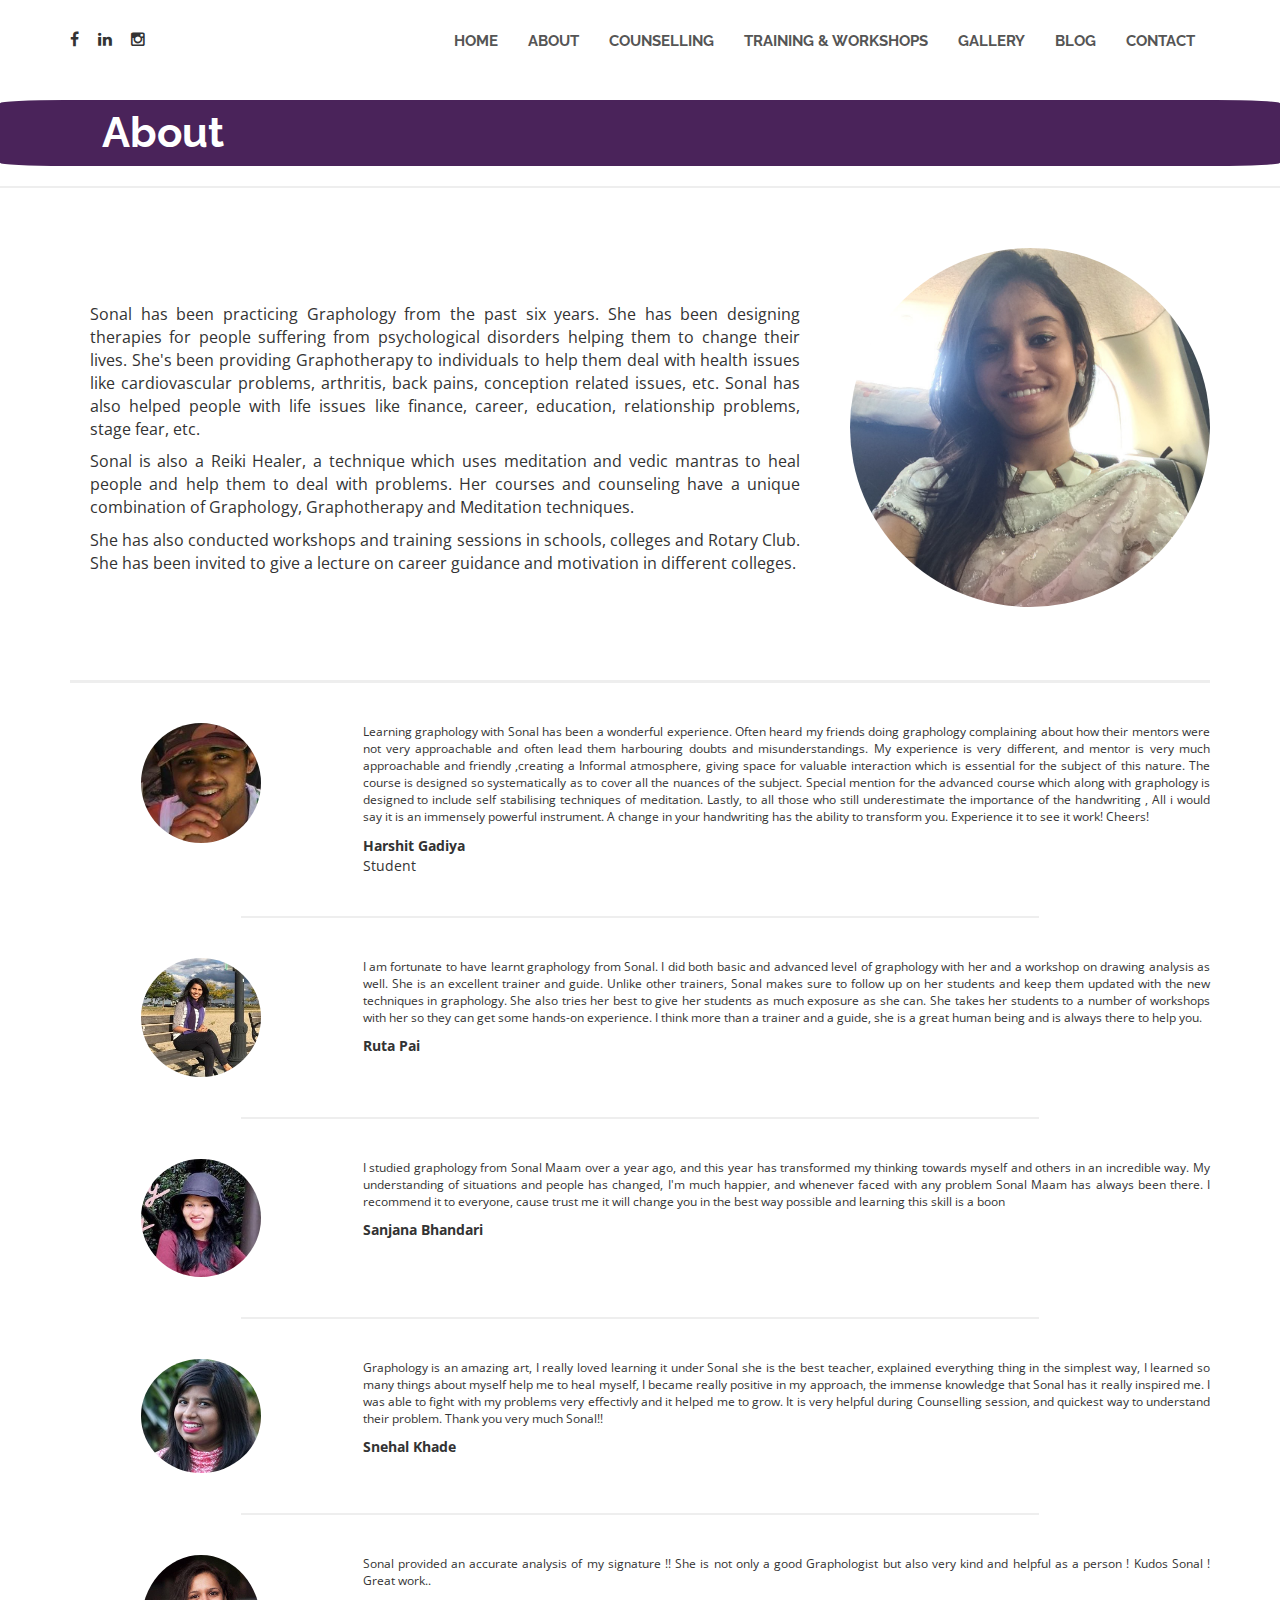
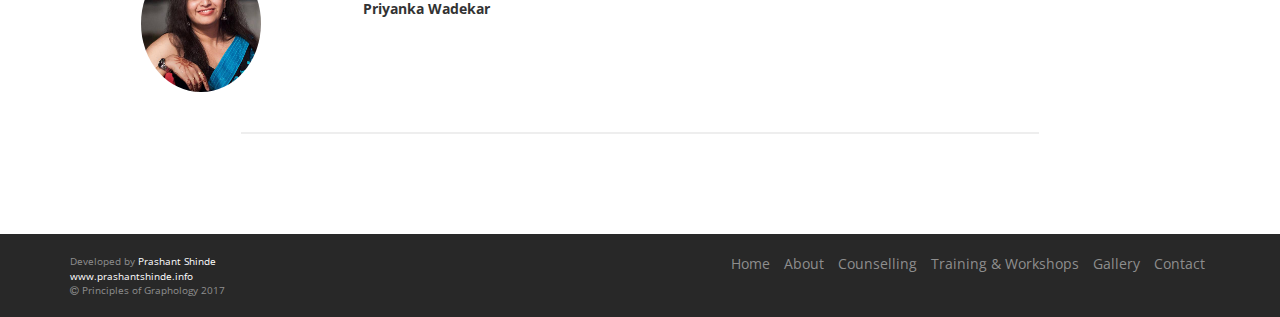
==== about.html @ 5fbfe51e "blog address update" ====
<!DOCTYPE html>
<html lang="en">
<head>
	<meta charset="UTF-8">
	<meta name="viewport" content="width=device-width, initial-scale=1, maximum-scale=1, user-scalable=no">
	<link rel="shortcut icon" href="images/favicon.png" >
	
	<title>About - Principles of Graphology</title>
    <meta name="description" content="Principles Of Graphology, Pune">
    <meta name="keywords" content="sonal, oswal, graphologyindia, graphology, pune, handwriting, analysis, principles, of, graphology">
    
	<link href="https://fonts.googleapis.com/css?family=Josefin+Sans|Open+Sans|Raleway" rel="stylesheet">
	<link rel="stylesheet" href="css/flexslider.css">
	<link rel="stylesheet" href="css/bootstrap.min.css">
	<link rel="stylesheet" href="css/font-awesome.min.css">
    <link rel="stylesheet" href="css/style.css">
    
    <script src="https://ajax.googleapis.com/ajax/libs/jquery/3.2.1/jquery.min.js"></script>

</head>
<body id="top" data-spy="scroll">
	<!--top header-->

	<header id="home">

		

		<!--main-nav-->

		<div id="main-nav">

			<nav class="navbar white">
				<div class="container">
					

					<div class="top-left" style="padding-top:12px">
							
						<ul>
							<li><a href="https://www.facebook.com/graphologybysonal" target="_new"><i class="fa fa-facebook" aria-hidden="true"></i></a></li>
							<li><a href="https://www.linkedin.com/in/sonal-oswal-3b9a12b4/" target="_new"><i class="fa fa-linkedin" aria-hidden="true"></i></a></li>
							<li><a href="https://www.instagram.com/sonalforfriends/" target="_new"><i class="fa fa-instagram" aria-hidden="true"></i></a></li>
						</ul>

					</div>
					<div class="navbar-header">
						<button type="button" class="navbar-toggle collapsed" data-toggle="collapse" data-target="#ftheme">
							<span class="sr-only">Toggle</span>
							<span class="icon-bar"></span>
							<span class="icon-bar"></span>
							<span class="icon-bar"></span>
						</button>
					</div>

					<div class="navbar-collapse collapse" id="ftheme">

						<ul class="nav navbar-nav navbar-right">
                        	<li><a href="index.html">home</a></li>
							<li><a href="about.html">about</a></li>
							<li><a href="counselling.html">counselling</a></li>
							<li><a href="training.html">training & workshops</a></li>
                            <li><a href="gallery.html">gallery</a></li>
                            <li><a href="https://mindwriten.wordpress.com">blog</a></li>                            
							<li><a href="contact.html">contact</a></li>
                            
						</ul>

					</div>

				

				</div>
			</nav>
		</div>

	</header>

		
        <h2 class="name" style="color:white;background:#4A235A;padding:10px;padding-left:8%;;border-radius:5%">About</h2>
        <hr style="border-width:2px">
        <div class="container">
                
        <div class="row">
            <br/>

            <div class="col-xs-12 col-md-4 col-md-push-8">
                <center>
                    <br>
                    <img class="img-responsive img-circle" src="images/sonalmirror.jpg" style=""/>
                </center>

            </div>

            
            <div class="col-xs-12 col-md-8 col-md-pull-4" style="padding: 3%">

                <br><br>
                <p style="text-align:justify;" class="para">
                    Sonal has been practicing Graphology from the past six years. She has been designing therapies for 
                    people suffering from psychological disorders helping them to change their lives. She's been providing 
                    Graphotherapy to individuals to help them deal with health issues like cardiovascular problems, arthritis, 
                    back pains, conception related issues, etc. 
                    Sonal has also helped people with life issues like finance, career, education, relationship problems, stage fear, etc.                    
                </p>
                <p style="text-align:justify;" class="para">
                    Sonal is also a Reiki Healer, a technique which uses meditation and vedic mantras to heal people and
                    help them to deal with problems. Her courses and counseling have a unique combination of Graphology, 
                    Graphotherapy and Meditation techniques.
                </p>
                <p style="text-align:justify;" class="para">

                    She has also conducted workshops and training sessions in schools, colleges and Rotary Club. She has
                    been invited to give a lecture on career guidance and motivation in different colleges.
                </p>
                    
            </div>

        </div>
        <div class="row container" id="testimonials">
            <br><br>
            <hr style="border-width:3px">
                
            <br>
            <div class="row">
                    
                <div class="col-xs-3">
                    <center>
                    <img class="img-circle img-responsive" src="images/testimonial/harshit.jpg" style="" height="120" width="120"/>

                    </center>
                </div>
                <div class="col-xs-9">
                    <p style="font-size:12px;text-align:justify">
                            Learning graphology with Sonal has been a wonderful experience. Often heard my friends doing graphology complaining about how their mentors were not very approachable and often lead them harbouring doubts and misunderstandings. My experience is very different, and mentor is very much approachable and friendly ,creating a Informal atmosphere, giving space for valuable interaction which is essential for the subject of this nature. The course is designed so systematically as to cover all the nuances of the subject. Special mention for the advanced course which along with graphology is designed to include self stabilising techniques of meditation. Lastly, to all those who still underestimate the importance of the handwriting , All i would say it is an immensely powerful instrument. A change in your handwriting has the ability to transform you. Experience it to see it work! Cheers!
                    </p>
                    <b>Harshit Gadiya</b> <br>Student
                </div>
                
            </div>
            <br>
            <hr style="border-width:2px;width:70%">
            <br>



            <div class="row">
                    
                <div class="col-xs-3">
                    <center>
                    <img class="img-circle img-responsive" src="images/testimonial/ruta.jpg" style="" height="120" width="120"/>

                    </center>
                </div>
                <div class="col-xs-9">
                    <p style="font-size:12px;text-align:justify">
                            I am fortunate to have learnt graphology from Sonal. I did both basic and advanced level of graphology with her and a workshop on drawing analysis as well. She is an excellent trainer and guide. Unlike other trainers, Sonal makes sure to follow up on her students and keep them updated with the new techniques in graphology. She also tries her best to give her students as much exposure as she can. She takes her students to a number of workshops with her so they can get some hands-on experience. I think more than a trainer and a guide, she is a great human being and is always there to help you.
                    </p>
                    <b>Ruta Pai</b>

                </div>
                
            </div>
            <br>
            <hr style="border-width:2px;width:70%">
            <br>

            <div class="row">
                    
                <div class="col-xs-3">
                    <center>
                    <img class="img-circle img-responsive" src="images/testimonial/sanjana.jpg" style="" height="120" width="120"/>

                    </center>
                </div>
                <div class="col-xs-9">
                    <p style="font-size:12px;text-align:justify">
                            I studied graphology from Sonal Maam over a year ago, and this year has transformed my thinking towards myself and others in an incredible way. My understanding of situations and people has changed, I'm much happier, and whenever faced with any problem Sonal Maam has always been there.
                            I recommend it to everyone, cause trust me it will change you in the best way possible and learning this skill is a boon
                    </p>
                    <b> Sanjana Bhandari</b>
                </div>
                
            </div>
            <br>
            <hr style="border-width:2px;width:70%">
            <br>
            <div class="row">
                    
                <div class="col-xs-3">
                    <center>
                    <img class="img-circle img-responsive" src="images/testimonial/unnamed.jpg" style="" height="120" width="120"/>

                    </center>
                </div>
                <div class="col-xs-9">
                    <p style="font-size:12px;text-align:justify">
                            Graphology is an amazing art, I really loved learning it under Sonal she is the best teacher, explained everything thing in the simplest way, I learned so many things about myself help me to heal myself, I became really positive in my approach, the immense knowledge that Sonal has it really inspired me.
                            I was able to fight with my problems very effectivly and it helped me to grow.
                            It is very helpful during Counselling session, and quickest way to understand their problem.
                            Thank you very much Sonal!!
                    </p>
                    <b> Snehal Khade</b>
                </div>
                
            </div>
            <br>


            <hr style="border-width:2px;width:70%">
            <br>
            <div class="row">
                    
                <div class="col-xs-3">
                    <center>
                    <img class="img-circle img-responsive" src="images/testimonial/priyanka.jpg" style="" height="120" width="120"/>

                    </center>
                </div>
                <div class="col-xs-9">
                    <p style="font-size:12px;text-align:justify">
                            Sonal provided an accurate analysis of my signature !! She is not only a good Graphologist but also very kind and helpful as a person ! Kudos Sonal ! Great work.. 
                            
                    </p>
                    <b> Priyanka Wadekar</b>
                </div>
                
            </div>
            <br>
            <hr style="border-width:2px;width:70%">
            <br>



        </div>
       


    </div>

 

	
	<!--bottom footer--><br><br><br>
	<div id="bottom-footer" class="">
		<div class="container">
			<div class="row">
				<div class="col-md-4">
					<div class="footer-left" style="font-size:10px;">
							
						Developed by <a href="http://www.prashantshinde.info" target="_new"> Prashant Shinde</a>
						<br>
						<a href="http://www.prashantshinde.info" target="_new">www.prashantshinde.info</a>	
						<br>					
						<div class="credits">
							<i class="fa fa-copyright" aria-hidden="true"></i> Principles of Graphology 2017
							
						</div>
						
						
					</div>
				</div>
				<div class="col-md-8 hidden-xs">
					<div class="footer-right">
						<ul class="list-unstyled list-inline pull-right">
								<li><a href="index.html">Home</a></li>
								<li><a href="about.html">About</a></li>
								<li><a href="counselling.html">Counselling</a></li>
								<li><a href="training.html">Training & Workshops</a></li>
								<li><a href="gallery.html">Gallery</a></li>
								
								<li><a href="contact.html">Contact</a></li>
						</ul>
						
					</div>
				</div>
			</div>
		</div>
	</div>
	

	
	<!-- jQuery -->
    <script src="js/jquery.min.js"></script>
    <script src="js/bootstrap.min.js"></script>
    <script src="js/jquery.flexslider.js"></script>
    <script src="js/jquery.inview.js"></script>
    <script src="https://maps.google.com/maps/api/js?sensor=true"></script>
    <script src="js/script.js"></script>
    <script src="contactform/contactform.js"></script>
    
</body>
</html>
---- css/style.css ----
/*
    Theme Name: MyBiz
    Theme URL: https://bootstrapmade.com/mybiz-free-business-bootstrap-theme/
    Author: BootstrapMade.com
    Author URL: https://bootstrapmade.com
*/

/*General*/
body {
	font-family: -apple-system, BlinkMacSystemFont, 'Segoe UI', Roboto, Oxygen, Ubuntu, Cantarell, 'Open Sans', 'Helvetica Neue', sans-serif;
	font-smooth: always;
	-webkit-font-smoothing: antialiased;
	-moz-font-smoothing: antialiased;
}
a{
	color:white;

}

a:hover{

	color: white;
}

.mainheader{
	background-image: url('../images/header_12.jpg');
	background-attachment: fixed;
	background-position: center;
	background-repeat: no-repeat;
	background-size: cover;
	padding: 5%;

}

.myslider {
	position: absolute;
	width: 100%;
	top: 0;
	height: 100%;
	overflow: hidden;
	transition: all 1s;
  }
  
  .myslider.close {
	top: 100%;
	height: 0;
  }
  
.favfont{

	font-family: -apple-system, BlinkMacSystemFont, 'Segoe UI', Roboto, Oxygen, Ubuntu, Cantarell, 'Open Sans', 'Helvetica Neue', sans-serif;
}
.name{
	font-family: 'Raleway', sans-serif;
	font-size: 42px;
	font-weight: bold;
}
.nametag{
	color:white;	
	font-family: 'Raleway', sans-serif;
	font-size: 18px;
	
}
.leaveSpaceOnMD{
	margin-top:50px;
}
.btnHome {
	font-family: 'Raleway', sans-serif;
	font-size: 14px;
	font-weight: 600;
	width: 200px;
	height: 40px;
	-moz-border-radius: 0;
	-webkit-border-radius: 0;
	border-radius: 0;
	-moz-transition: background .3s linear;
	-webkit-transition: background .3s linear;
	-o-transition: background .3s linear;
	transition: background .3s linear;
	background-color: #4A235A	;
	color: #222222;
	border-color: #222222;
	border-left-color: #cccccc;
	border-top-color: #cccccc;
	
}

.btnHome:hover {
	background-color: #222222;
	color: white;
	border-color:#222222;
}

.testimonial{

	height:220px;
}
.para{
	
			font-family: -apple-system, BlinkMacSystemFont, 'Segoe UI', Roboto, Oxygen, Ubuntu, Cantarell, 'Open Sans', 'Helvetica Neue', sans-serif;
	
			font-size:16px;
}
.signs{
	height: 140px;
	width: 250px;
}
a {
	text-decoration: none;
	-moz-transition: all linear .3s;
	-webkit-transition: all linear .3s;
	-o-transition: all linear .3s;
	transition: all linear .3s;
}

a:hover {
	text-decoration: none;
}



ul {
	list-style: none;
	padding: 0;
	margin: 0;
}

input[type="text"],
input[type="password"],
input[type="email"],
textarea {
	font-family: 'Raleway', sans-serif;
	font-size: 14px;
	font-weight: 500;
	color: #7e7e7e;
	border-width: 1px;
	border-style: solid;
	padding: 0 15px;
	-moz-box-sizing: border-box;
	-webkit-box-sizing: border-box;
	box-sizing: border-box;
	-moz-transition: border linear .3s;
	-webkit-transition: border linear .3s;
	-o-transition: border linear .3s;
	transition: border linear .3s;
}

textarea {
	padding: 15px;
}

input[type="text"]:focus,
input[type="password"]:focus,
input[type="email"]:focus,
textarea:focus {
	background: rgba(62, 212, 255, 0.5);
	border-color: #4A235A	 !important;
	outline: none;
	color: #333;
}

.btn {
	font-family: 'Raleway', sans-serif;
	font-size: 14px;
	font-weight: 600;
	width: 120px;
	height: 40px;
	-moz-border-radius: 0;
	-webkit-border-radius: 0;
	border-radius: 0;
	-moz-transition: background .3s linear;
	-webkit-transition: background .3s linear;
	-o-transition: background .3s linear;
	transition: background .3s linear;
	background-color: #4A235A	;
	color: #222222;
	border-color: #222222;
}

.btn:hover {
	background-color: #222222;
	color: white;
	border-color:#222222;
}

.cover {
	position: absolute;
    top: 0;
    left: 0;
    right: 0;
    bottom: 0;
    background-color: rgba(0, 0, 0, 0.8);
    z-index: 2;
}

.container {
	position: relative;
	z-index: 3;
}

/*Header*/
/*Top nav left*/
.top-nav {
	
	color: #333;
	line-height: 40px;
	border-bottom: 1px solid #4A235A	;
}

/*Top left Menu*/
.top-left {
	float: left;
}

.top-left ul >li {
	display: inline-block;
	margin-right: 15px;
}

.top-left a {
	font-size: 16px;
	color: #333;
}

.top-left a:hover {
	color: #4A235A	;
}

/*Top Right Menu*/
.top-right {
	float: right;
}

.top-right p:before {
	content: "\f041";
	font-family: 'FontAwesome';
	font-size: 16px;
	color: #4A235A	;
	margin-right: 10px;
}

.top-right p {
	font-family: 'Raleway', sans-serif;
	font-weight: 700;
	font-size: 14px;
}

.top-right p > span {
	margin-left: 5px;
	font-style: italic;
	font-weight: 400;
}

/*Nagivation*/
#main-nav {
	padding: 15px 0;
}

/*Affix*/
#main-nav.affix {
    position: fixed;
    top: 0;
    width: 100%;
    background-color: rgba(255,255,255,0.9);
    color: #fff;
    z-index:10;
	-moz-box-shadow: 0 1px 2px #ebebeb;
	-webkit-box-shadow: 0 1px 2px #ebebeb;
	box-shadow: 0 5px 5px rgba(0,0,0,.15);
    transition: all 0.3s;
}

.navbar {
	margin:0;
}

#main-nav .navbar-header a {
	background-color: #4A235A	;
	color: #fff;
}
/*Toggle Menu*/
#main-nav .navbar-toggle {
	background-color: #4A235A	;
}

#main-nav .navbar-toggle span {
	background-color: #fff;
}

/*Main Menu*/
#main-nav .navbar-right {
	margin-top: 10px;
}
#main-nav .navbar-right li > a {
	font-family: 'Raleway', sans-serif;
	font-size: 15px;
	font-weight: 700;
	line-height: 30px;
	color: #555;
	padding-top: 0;
	padding-bottom: 0;
	text-transform: uppercase;
}

#main-nav .navbar-right li > a:focus {
	color: #4A235A	;
    background: none;
    outline: none;
}

#main-nav .navbar-nav>li>a:hover,
#main-nav .navbar-nav>li.active>a {
	color: #4A235A	;
    background: none;
}

/*Search Form*/
.search-form {
	padding: 10px;
	position: absolute;
	bottom: -76px;
	right: 15px;
	z-index: 3;
	background: #fff;
	visibility: hidden;
	opacity: 0;
	transition: opacity .5s linear;
	-moz-box-shadow: 0 1px 2px #ebebeb;
	-webkit-box-shadow: 0 1px 2px #ebebeb;
	box-shadow: 0 1px 2px #ebebeb;
}

.search-form.visible {
	visibility: visible;
	opacity: 1;
}

.search-form input {
	height: 40px;
	width: 275px;
	border-color: #e8e8e8;
}

/*Main Slider*/
#slider {
	
}

.flexslider {

}



/*Slider Caption*/
#slider .caption {

}

#slider .caption h2 {
	font-family: 'Josefin Sans', sans-serif;
	font-weight: bold;
	font-size: 42px;
}

#slider .caption span {
	padding: 0 10px;
	background-color: #4A235A	;
	color: #fff;
}

#slider .caption p {
	font-family: 'Josefin Sans', sans-serif;
	font-weight: 700;
	font-size: 24px;
	font-style: italic;
	margin-top: 30px;
	color: #4A235A	;
}

#slider .caption button {
	font-family: 'Josefin Sans', sans-serif;
	font-weight: 700;
	font-size: 17px;
	margin-top: 20px;
	background-color: #4A235A	;
	color: #fff;
	border: 1px solid #fff;
}

#slider .caption button:hover {
	background-color: #fff;
    border: 1px solid #4A235A	;
    transition: 0.3s;
    color: #4A235A	;
}


/*Media for mobile*/
@media screen and (min-width: 320px) and (max-width: 520px) {
	#slider .caption {
	
	}

	
	.name{
		color:white;	
		font-family: 'Raleway', sans-serif;
		font-weight: bold;
		font-size: 32px;
		text-align: center;
	}
	.nametag{
		color:white;	
		font-family: 'Raleway', sans-serif;
		font-size: 14px;
		text-align: center;
		
	}
	.leaveSpaceOnXS{
		margin-top: 40px;
	}

		
	.mainheader{
		background-image: url('../images/header_12.jpg');
		padding: 30px;
	}

	.testimonial{

		height:450px;
	}
	.para{

		font-family: -apple-system, BlinkMacSystemFont, 'Segoe UI', Roboto, Oxygen, Ubuntu, Cantarell, 'Open Sans', 'Helvetica Neue', sans-serif;

		font-size:13px;
	}
	#slider .caption h2 {
		font-size: 15px;
	}

	#slider .caption p {
		font-size: 10px;
		font-style: italic;
		margin: 0;
		padding: 0;
		color: #4A235A  	;
	}

	#slider .caption .btn {

	}
}

/*Media*/
@media screen and (min-width: 521px) and (max-width: 980px) {
	#slider .caption {
		position: absolute;
		width: 450px;
		top: 50%;
	}

	#slider .caption h2 {
		font-size: 24px;
	}

	#slider .caption p {
		font-size: 16px;
		font-style: italic;
		margin-top: 15px;
		color: #4A235A  	;
	}

	#slider .caption .btn {
		width: 110px;
	    height: 30px;
		font-size: 12px;
		margin-top: 15px;

	}
}

/*Control Nav*/
#slider .flex-control-nav {

}

#slider .flex-control-nav li {

}

#slider .flex-control-paging li a {
	background: #fff;

	border-radius: 50%;
	border: 1px solid #4A235A  	;
}

#slider .flex-control-paging li a:hover {
	background: #4A235A  	;
}

#slider .flex-control-paging li a.flex-active {
	background: #4A235A  	;

}

/*About*/
#about {
	padding: 80px;
}

#about .about-heading {
	text-align: center;
}

#about .about-heading h2 {
	font-family: 'Josefin Sans', sans-serif;
	font-weight: 700;
	font-size: 38px;
	color: #4A235A  	;
}

#about .about-heading p {
	margin-top: 20px;
	line-height: 25px;
	color: #8e8e8e;
	margin-bottom: 50px;
}

#about .about-left {
	position: relative;
    z-index: 2;
}

#about .about-right:before {
	content: "";
    border: 8px solid #e5eef0;
	width: 120%;
    height: 100%;
    position: absolute;
    right: 0;
    top: 0;
}

#about .about-right {
	position: relative;
	padding: 0 80px 150px 80px;
}

#about .about-right-heading h1 {
	font-family: 'Raleway', sans-serif;
	font-weight: 700;
	padding-top: 100px;
	text-transform: uppercase;
}

#about .about-right-boot:before {
	content: "\f080";
	font-family: 'FontAwesome';
	font-size: 45px;
	padding: 65px 30px 0 0;
	float: left;
	color: #4A235A  	;
}

#about .about-right-wrapper {
    padding-left: 0 0 50px 78px;
    position: relative;
	left: 0;
	top: 75px;
}

#about .about-right-wrapper a {
	font-family: 'Raleway', sans-serif;
	font-weight: 700;
	color: #282828;
}

#about .about-right-wrapper a:hover {
	color: #4A235A  	;
}

#about .about-right-wrapper p {
	line-height: 28px;
	margin-top: 20px;
	color: #8e8e8e;
}

#about .about-right-best:before {
	content: "\f201";
	font-family: 'FontAwesome';
	font-size: 45px;
	padding: 65px 30px 0 0;
	float: left;
	color: #4A235A  	;
}

#about .about-right-support:before {
	content: "\f025";
	font-family: 'FontAwesome';
	font-size: 45px;
	padding: 65px 30px 0 0;
	float: left;
	color: #4A235A  	;
}

/*Media*/
@media screen and (min-width: 320px) and (max-width: 520px) {
	#about {
		padding: 0;
	}

	#about .about-heading h2 {
		margin-top: 30px;
		font-size: 27px;
	}

	#about .about-heading p {
		margin-top: 20px;
		font-size: 12px;
		line-height: 20px;
	}

	#about .about-right:before {
		content: "";
	    border: 8px solid #e5eef0;
		width: 100%;
	    height: 100%;
	}

	#about .about-right {
		position: relative;
		padding: 30px;
		margin-top: 20px;
	}

	#about .about-right-heading h1 {
		padding-top: 20px;
		font-size: 25px;
		text-align: center;
	}

	#about .about-right-boot:before {
		font-size: 30px;
		padding: 20px 20px 0 0;
	}

	#about .about-right-wrapper {
	    position: relative;
		left: 0;
		top: 35px;
	}

	#about .about-right-wrapper a > h3 {
		font-size: 20px;
	}

	#about .about-right-wrapper p {
		margin-top: 20px;
		font-size: 13px;
	}

	#about .about-right-best {
		margin-top: 40px;
	}

	#about .about-right-best:before {
		font-size: 30px;
		padding: 20px 20px 0 0;
	}

	#about .about-right-support {
		margin-top: 40px;
	}

	#about .about-right-support:before {
		font-size: 30px;
		padding: 20px 20px 0 0;
	}
}

/*Media*/
@media screen and (min-width: 521px) and (max-width: 980px) {
	#about {
		margin-top: 50px;
		padding: 0;
	}

	#about .about-heading h2 {
		margin-top: 30px;
		font-size: 30px;
	}

	#about .about-heading p {
		margin-top: 20px;
		line-height: 20px;
	}

	#about .about-right:before {
		content: "";
	    border: 8px solid #e5eef0;
		width: 100%;
	    height: 100%;
	}

	#about .about-right {
		position: relative;
		padding: 30px;
		margin-top: 20px;
	}

	#about .about-right-heading h1 {
		padding-top: 20px;
		font-size: 25px;
		text-align: center;
	}

	#about .about-right-boot:before {
		font-size: 30px;
		padding: 20px 20px 0 0;
	}

	#about .about-right-wrapper {
	    position: relative;
		left: 0;
		top: 35px;
	}

	#about .about-right-wrapper a > h3 {
		font-size: 20px;
	}

	#about .about-right-wrapper p {
		margin-top: 20px;
		font-size: 13px;
	}

	#about .about-right-best {
		margin-top: 40px;
	}

	#about .about-right-best:before {
		font-size: 30px;
		padding: 20px 20px 0 0;
	}

	#about .about-right-support {
		margin-top: 40px;
	}

	#about .about-right-support:before {
		font-size: 30px;
		padding: 20px 20px 0 0;
	}

}

/*About bg*/
#about-bg {
	position: relative;
	background-image: url(../images/about/about2.jpg);
    background-position: center;
    background-repeat: no-repeat;
    background-size: cover;
    margin-top: 100px;
    text-transform: uppercase;
    padding: 100px 0;
    color: #fff;
}

.about-bg-heading {
	font-family: 'Josefin', sans-serif;
	font-weight: 900;
	text-align: center;
	line-height: 40px;
	z-index: -2;
}

.about-bg-heading h1 {
	font-size: 40px
}

.about-bg-heading p {
	font-family: 'Raleway', sans-serif;
	font-weight: 700;
	font-weight: 400;
	font-size: 16px;
}

.about-bg-wrapper {
	color: #fff;
	text-align: center;
	margin-top: 30px;
	z-index: -2;
}

#about-bg .about-bg-wrapper .count {
	font-family: 'Raleway', sans-serif;
	font-weight: 900;
	font-size: 45px;
	margin-right: 20px;
	text-align: center;
	float: left;
	color: #4A235A  	;
}

#about-bg .about-bg-wrapper p {
	font-family: 'Raleway', sans-serif;
	font-weight: 400;
	font-size: 16px;
	margin-top: 30px;
	float: left;
}

/*Media*/
@media screen and (min-width: 320px) and (max-width: 520px) {
	.about-bg-heading h1 {
		font-size: 28px;
	}

	.about-bg-wrapper {
		margin-left: 25%;
	}

}

/*Media*/
@media screen and (min-width: 521px) and (max-width: 980px) {
	.about-bg-heading h1 {
		font-size: 30px;
	}

	.about-bg-wrapper {
		margin-left: 35%;
	}

}

/*Service*/
#service {
	margin-top: 100px;
	background-attachment: scroll;
    padding-bottom: 0px;
    padding-top: 0px;
}

#service .col-md-6 {
	padding: 0;
	
}

#service .service-heading {
	text-align: center;
}

#service .service-heading h2 {
	font-family: 'Josefin Sans', sans-serif;
	font-weight: 700;
	font-size: 45px;
	text-transform: uppercase;
}

#service .service-heading p {
	margin-top: 20px;
	line-height: 25px;
	color: #8e8e8e;
	margin-bottom: 50px;
}

.services-style-one {
	position: relative;
}

.services-style-one .outer-box {
	position: relative;
	background: #1c1c1c;
}

.services-style-one .services-column {
	position: relative;
	width: 50%;
	float: left;
	background: #f2f3f4;	
}

.services-style-one .service-block {
	position: relative;
	margin-bottom: 40px;	
}

.services-style-one .services-column .content-outer {
	position: relative;
	float: right;
	max-width: 700px;
	padding: 80px 20px 40px 40px;	
}

.services-style-one .services-column .icon-box {
	font-size: 36px;
	margin-bottom: 15px;
	line-height: 1px;
	color: #4A235A  	;	
}

.services-style-one .services-column h4 {
	font-size: 14px;
	margin-bottom: 10px;
	color: #1c1c1c;	
}

.services-style-one .services-column .text {
	font-size: 13px;
	color: #5a5a5a;
	max-width: 250px;	
}

.services-style-one .content-column {
	position: relative;
	float: left;
	width: 50%;
	background: #1c1c1c;
	text-align: right;
}

.services-style-one .content-column .content-box {
	position: relative;
	float:left;
	padding: 170px 20px 100px 320px;
	max-width: 700px;	
}

.services-style-one .content-column .sec-title h2 {
	color: #fff;
}

.services-style-one .content-column .sec-title h2 > span {
	border-bottom: 2px solid #4A235A  	;
	padding-bottom: 5px;
}

.services-style-one .content-column .inner-box {
	position: relative;
}

.services-style-one .content-column .text {
	position: relative;
	margin: 30px 0;
	color: #999999;
	line-height: 25px;
}

.inner-box button {
	background-color: #4A235A  	;
	width: 120px;
	height: 35px;
	color: #fff;
}

.inner-box button:hover {
	background-color: #fff;
	color: #4A235A  	;
}

/*Service Footer*/
#service .service-footer {
	background: #222222;
	padding: 30px 0;
}

#service .service-footer-left h3 {
	font-family: 'Raleway', sans-serif;
	font-weight: 600;
	font-size: 22px;
	color: #fff;
}

#service .service-footer-left h3 > span {
	color: #4A235A  	;
}

#service .service-footer-left p {
	font-size: 16px;
	color: #9d9d9d;
}

#service .service-footer-right {
	float: right;
	line-height: 80px;
}

#service .service-footer-right button {
	background-color: #4A235A  	;
	width: 180px;
	height: 50px;
	color: #fff;
}

#service .service-footer-right button:hover {
	background-color: #fff;
	color: #4A235A  	;
}

/*Media*/
@media screen and (min-width: 320px) and (max-width: 520px) {
	#service {
		margin-top: 50px;
	}

	#service .service-heading h2 {
		font-size: 27px;
	}

	#service .service-heading p {
		font-size: 13px;
	}

	.services-style-one .content-column .content-box {
		padding: 200px 20px 100px 20px;	
	}
}

/*Media*/
@media screen and (min-width: 521px) and (max-width: 980px) {
	#service {
		margin-top: 50px;
	}

	#service .service-heading h2 {
		font-size: 30px;
	}

	.services-style-one .content-column .content-box {
		padding: 200px 20px 100px 20px;	
	}
}

/*Portfolio*/
#portfolio {
	margin-top: 100px;
}

#portfolio .portfolio-heading {
	text-align: center;
}

#portfolio .portfolio-heading h2 {
	font-family: 'Josefin Sans', sans-serif;
	font-weight: 700;
	font-size: 45px;
	text-transform: uppercase;
}

#portfolio .portfolio-heading p {
	margin-top: 20px;
	line-height: 25px;
	color: #8e8e8e;
	margin-bottom: 50px;
}

#portfolio .portfolio-thumbnail {
	position: relative;
}


#portfolio .portfolio-thumbnail .col-md-3 {
	padding: 0;
}

#portfolio .portfolio-thumbnail .caption {
	position: absolute;
	left: 0;
	right: 0;
	top: 0;
	bottom: 0;
	background-color: rgba(62, 212, 255, 0.7);
	opacity: 0;
	-moz-transition: opacity linear .3s;
	-webkit-transition: opacity linear .3s;
	-o-transition: opacity linear .3s;
	transition: opacity linear .3s;
}

#portfolio .portfolio-thumbnail .item:hover > .caption {
	opacity: 1;
}

#portfolio .caption i {
	width: 45px;
	height: 45px;
	line-height: 45px;
	text-align: center;
	color: #4A235A  	;
	background-color: #fff;
	position: absolute;
	top: 45%;
	left: 50%;
	margin-top: -22px;
	margin-left: -22px;
	-moz-border-radius: 50%;
	-webkit-border-radius: 50%;
	border-radius: 50%;

}

#portfolio .caption p {
	font-family: 'Raleway', sans-serif;
	font-weight: 400;
	text-align: center;
	color: #fff;
	position: absolute;
	font-size: 17px;
	text-transform: capitalize;
	top: 55%;
	left: 30%;
	right: 30%;
}

/*Media*/
@media screen and (min-width: 320px) and (max-width: 520px) {
	#portfolio {
		margin-top: 50px;
	}

	#portfolio .portfolio-heading h2 {
		font-size: 27px;
	}

	#portfolio .portfolio-heading p {
		font-size: 13px;
	}
}

/*Media*/
@media screen and (min-width: 521px) and (max-width: 980px) {
	#portfolio {
		margin-top: 50px;
	}

	#portfolio .portfolio-heading h2 {
		font-size: 30px;
	}

}

/*Contact*/
#contact {
	margin-top: 100px;
}

#contact .contact-heading {
	text-align: center;
}

#contact .contact-heading h2 {
	font-family: 'Josefin Sans', sans-serif;
	font-weight: 700;
	font-size: 45px;
	text-transform: uppercase;
}

#contact .contact-heading p {
	margin-top: 20px;
	line-height: 25px;
	color: #8e8e8e;
	margin-bottom: 50px;
}

.validation {
    color: red;
    display:none;
    margin: 0 0 20px;
    font-weight:400;
    font-size:13px;
}

#sendmessage {
    color: green;
    border:1px solid green;
    display:none;
    text-align:center;
    padding:15px;
    font-weight:600;
    margin-bottom:15px;
}

#errormessage {
    color: red;
    display:none;
    border:1px solid red;
    text-align:center;
    padding:15px;
    font-weight:600;
    margin-bottom:15px;
}

#sendmessage.show, #errormessage.show, .show {
	display:block;
}

/*Get In Touch*/
#get-touch {
	margin-top: 100px;
}

#get-touch .get-touch-heading {
	text-align: center;
}

#get-touch .get-touch-heading h2 {
	font-family: 'Josefin Sans', sans-serif;
	font-weight: 700;
	font-size: 36px;
	text-transform: uppercase;
}

#get-touch .get-touch-heading p {
	margin-top: 20px;
	line-height: 25px;
	color: #8e8e8e;
	margin-bottom: 50px;
}

#get-touch .content {
	margin-top: 50px;
}

#get-touch .content .form input {
	height: 50px;
	width: 100%;
	border-color: #ebebeb;
}

#get-touch .content .form textarea {
	width: 100%;
	height: 180px;
	border-color: #ebebeb;
	margin-top: 20px;
}

#get-touch .content .form .submit {
	text-align: center;
}

#get-touch .content .form .submit .btn {
	margin-top: 25px;
	background-color: transparent;
	color: #7e7e7e;
	border-color: #4A235A  	;
}

#get-touch .content .form .submit .btn:hover {
	background-color: #4A235A	;
	color: #fff;
}


/*Map*/
#google-map{
    position:relative;
    margin-top:10px;
    height: 400px;
}

/*Client*/
#client {
	margin-top: 100px;
	text-align: center;
}

#client .col-md-2 {
	height: 100px;
}

#client span {
	height: 100%;
	display: inline-block;
	vertical-align: middle;
}

/*Media*/
@media screen and (min-width: 320px) and (max-width: 520px) {
	#contact {
		margin-top: 50px;
	}

	#contact .contact-heading h2 {
		font-size: 27px;
	}

	#contact .contact-heading p {
		font-size: 13px;
	}
}

/*Media*/
@media screen and (min-width: 521px) and (max-width: 980px) {
	#contact {
		margin-top: 50px;
	}

	#contact .contact-heading h2 {
		font-size: 30px;
	}

}

/*Footer*/
#footer {
	margin-top: 100px;
	background-color: #181818;
	padding: 50px 0;
}

#footer .footer-heading {
	font-family: 'Raleway', sans-serif;
	font-weight: 700;
	padding: 0 20px;
	color: #fff;
}

#footer .footer-heading h3 {
	font-size: 20px;
	text-transform: capitalize;
}

#footer .footer-heading span {
	border-bottom: 2px solid #4A235A	;
	padding-bottom: 8px;
}

#footer .footer-heading p {
	font-family: 'Open Sans', sans-serif;
	word-spacing: 3px;
	font-weight: 300;
	margin-top: 40px;
	color: #7e7e7e;
}

#footer .footer-heading ul {
	list-style: none;
	margin: 0;
	padding: 0;
	margin-top: 30px;
}

#footer .footer-heading li {
	border-bottom: 1px solid #8b8b8b;
	padding: 10px 0;
}

#footer .footer-heading ul > li > a:before {
	content: "\f10c";
	font-family: 'FontAwesome';
	padding-right: 10px;
}

#footer .footer-heading ul > li > a {
	font-family: 'Open Sans', sans-serif;
	font-weight: 300;
	font-size: 15px;
	padding-top: 9px;
	padding-bottom: 9px;
	color: #7e7e7e;
}

#footer .footer-heading ul > li > a:hover {
	color: #4A235A	;
}

.credits a {
    color: #fff;
}

/*Bottom Footer*/
#bottom-footer {
	background-color: #282828;
	padding: 20px 0;
	color: #8e8e8e;
}

#bottom-footer .footer-right ul > li > a {
	color: #8e8e8e;
}

#bottom-footer .footer-right ul > li > a:hover {
	color: #4A235A	;
}
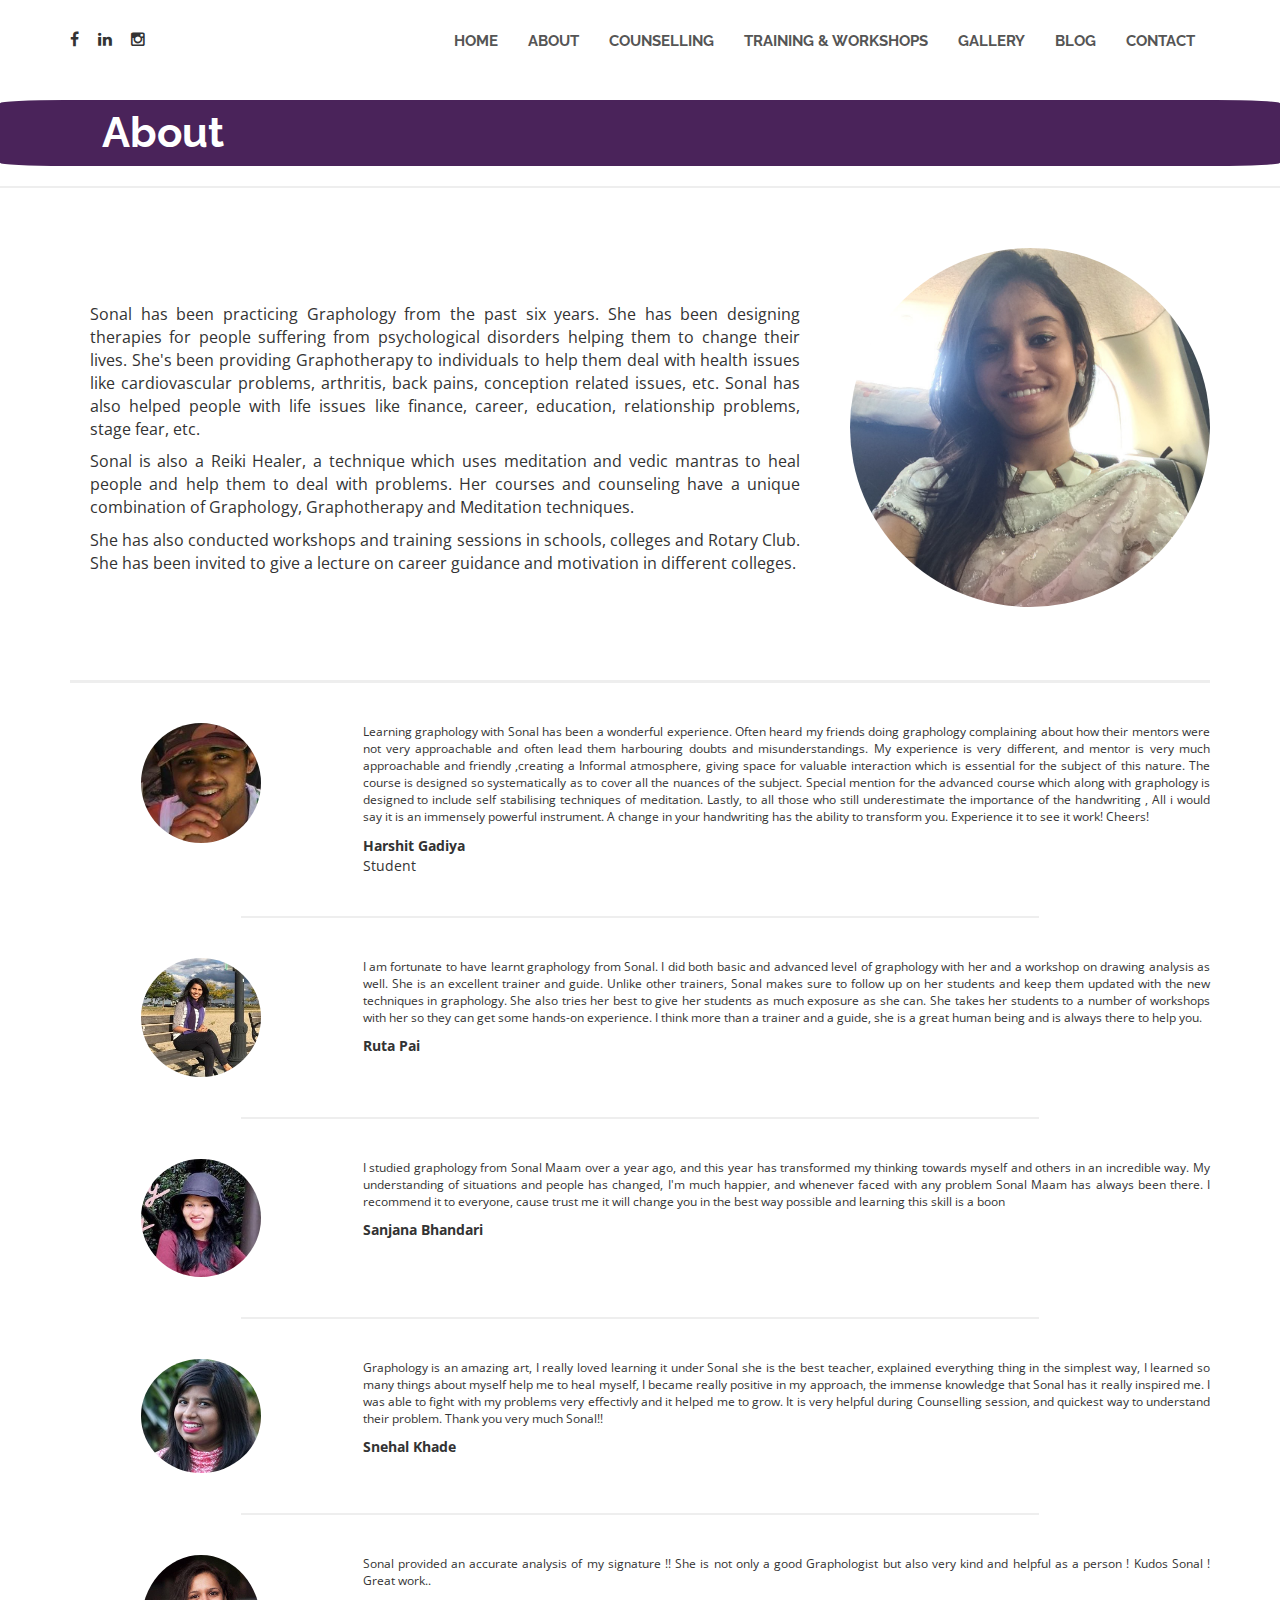
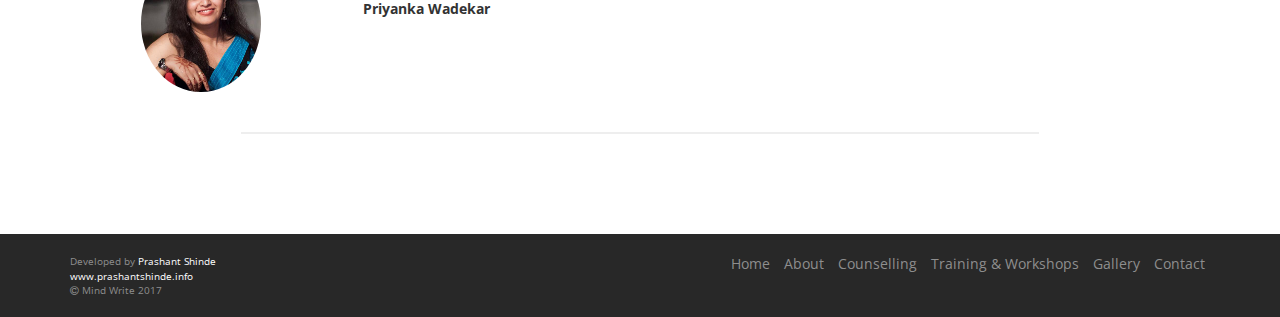
==== commit 0de6ff94: "mind write" ====
--- a/about.html
+++ b/about.html
@@ -5,9 +5,9 @@
 	<meta name="viewport" content="width=device-width, initial-scale=1, maximum-scale=1, user-scalable=no">
 	<link rel="shortcut icon" href="images/favicon.png" >
 	
-	<title>About - Principles of Graphology</title>
-    <meta name="description" content="Principles Of Graphology, Pune">
-    <meta name="keywords" content="sonal, oswal, graphologyindia, graphology, pune, handwriting, analysis, principles, of, graphology">
+	<title>About - Mind Write</title>
+    <meta name="description" content="Mind Write, Pune">
+    <meta name="keywords" content="sonal, oswal, graphologyindia, graphology, pune, handwriting, analysis, mind, write, graphology">
     
 	<link href="https://fonts.googleapis.com/css?family=Josefin+Sans|Open+Sans|Raleway" rel="stylesheet">
 	<link rel="stylesheet" href="css/flexslider.css">
@@ -251,7 +251,7 @@
 						<a href="http://www.prashantshinde.info" target="_new">www.prashantshinde.info</a>	
 						<br>					
 						<div class="credits">
-							<i class="fa fa-copyright" aria-hidden="true"></i> Principles of Graphology 2017
+							<i class="fa fa-copyright" aria-hidden="true"></i> Mind Write 2017
 							
 						</div>
 						
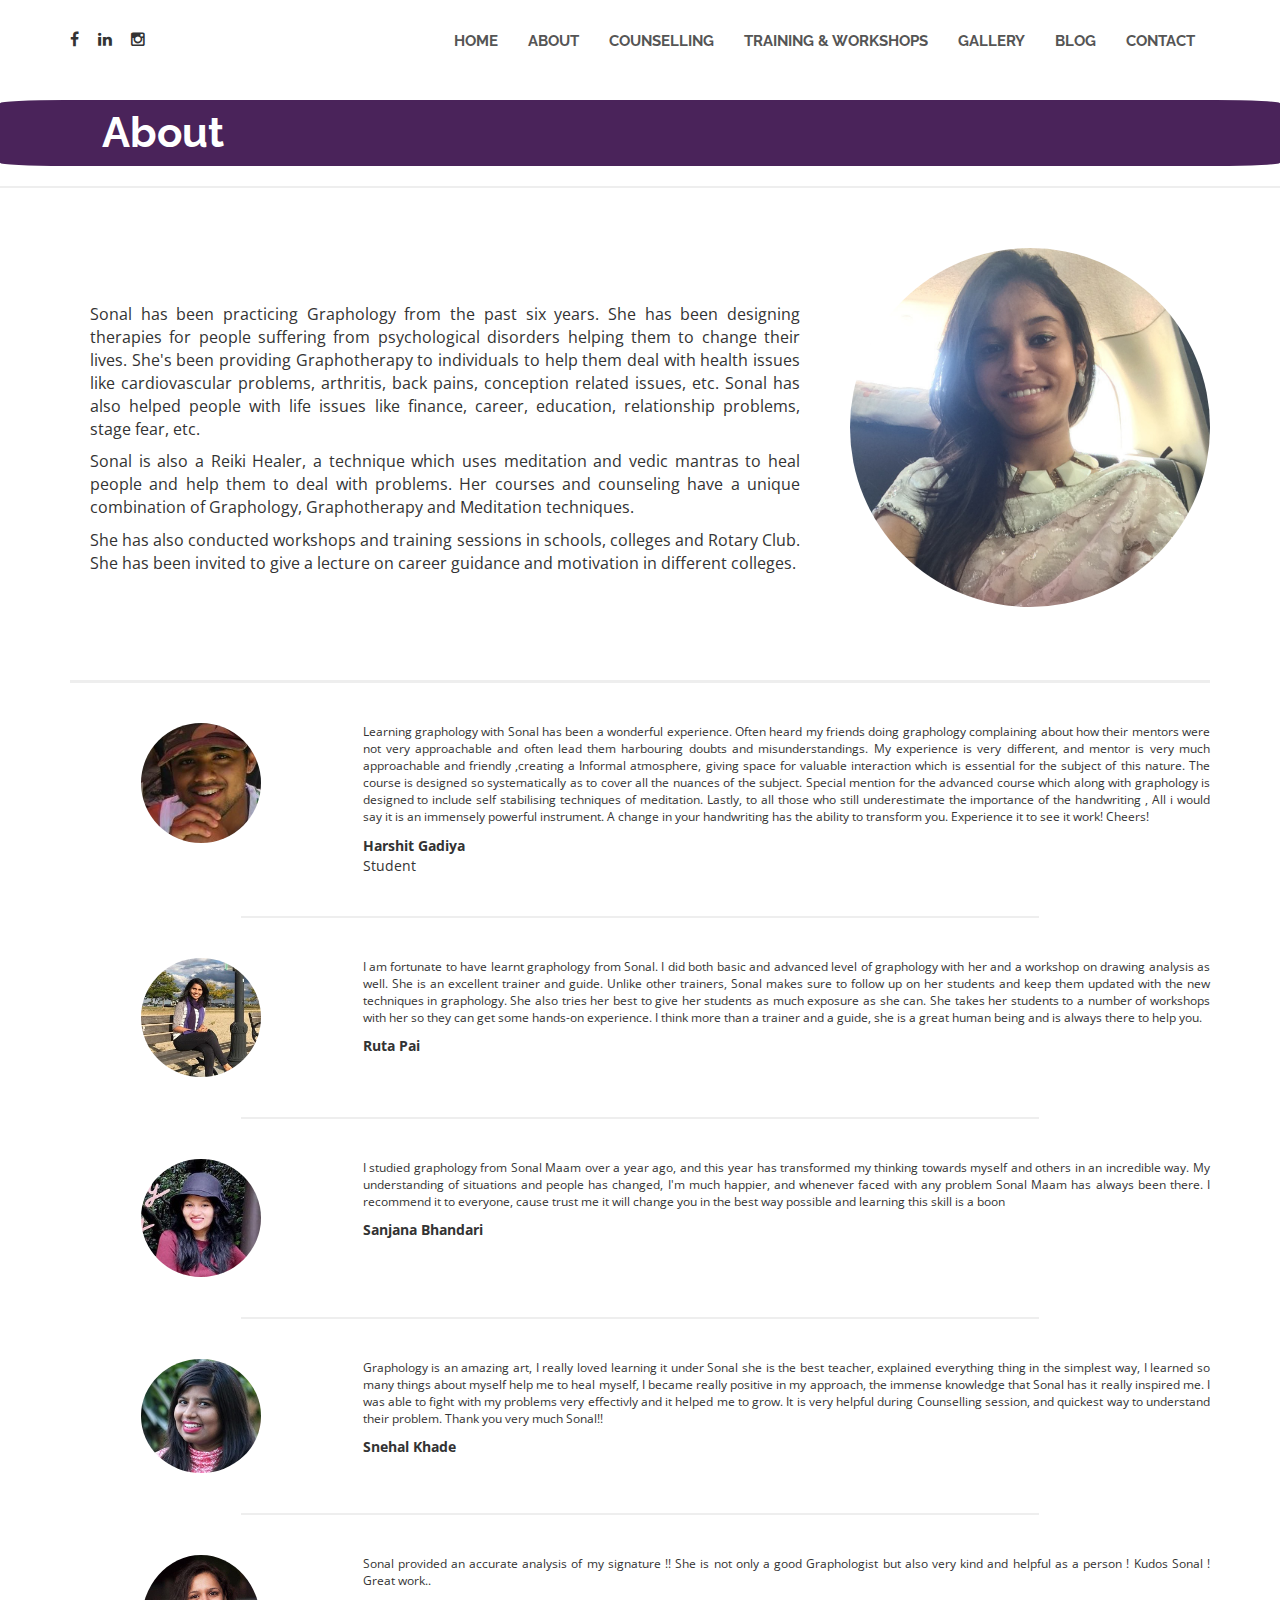
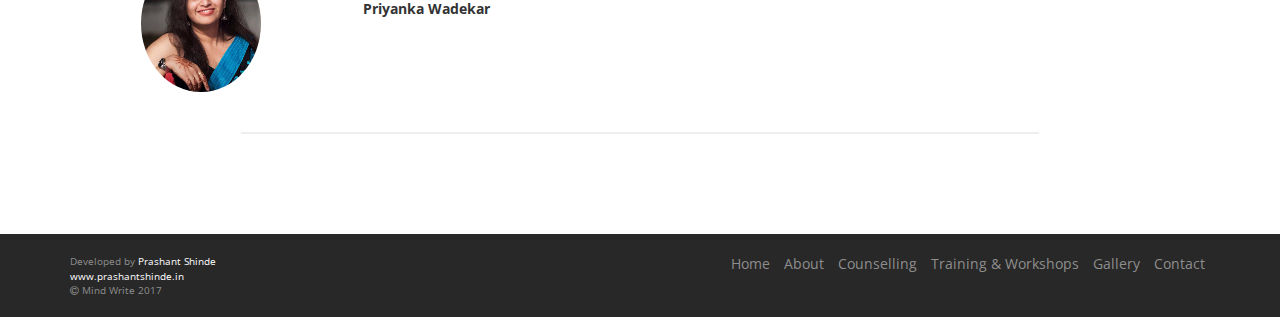
==== commit 23513479: ".in domain" ====
--- a/about.html
+++ b/about.html
@@ -246,9 +246,9 @@
 				<div class="col-md-4">
 					<div class="footer-left" style="font-size:10px;">
 							
-						Developed by <a href="http://www.prashantshinde.info" target="_new"> Prashant Shinde</a>
+						Developed by <a href="http://www.prashantshinde.in" target="_new"> Prashant Shinde</a>
 						<br>
-						<a href="http://www.prashantshinde.info" target="_new">www.prashantshinde.info</a>	
+						<a href="http://www.prashantshinde.in" target="_new">www.prashantshinde.in</a>	
 						<br>					
 						<div class="credits">
 							<i class="fa fa-copyright" aria-hidden="true"></i> Mind Write 2017
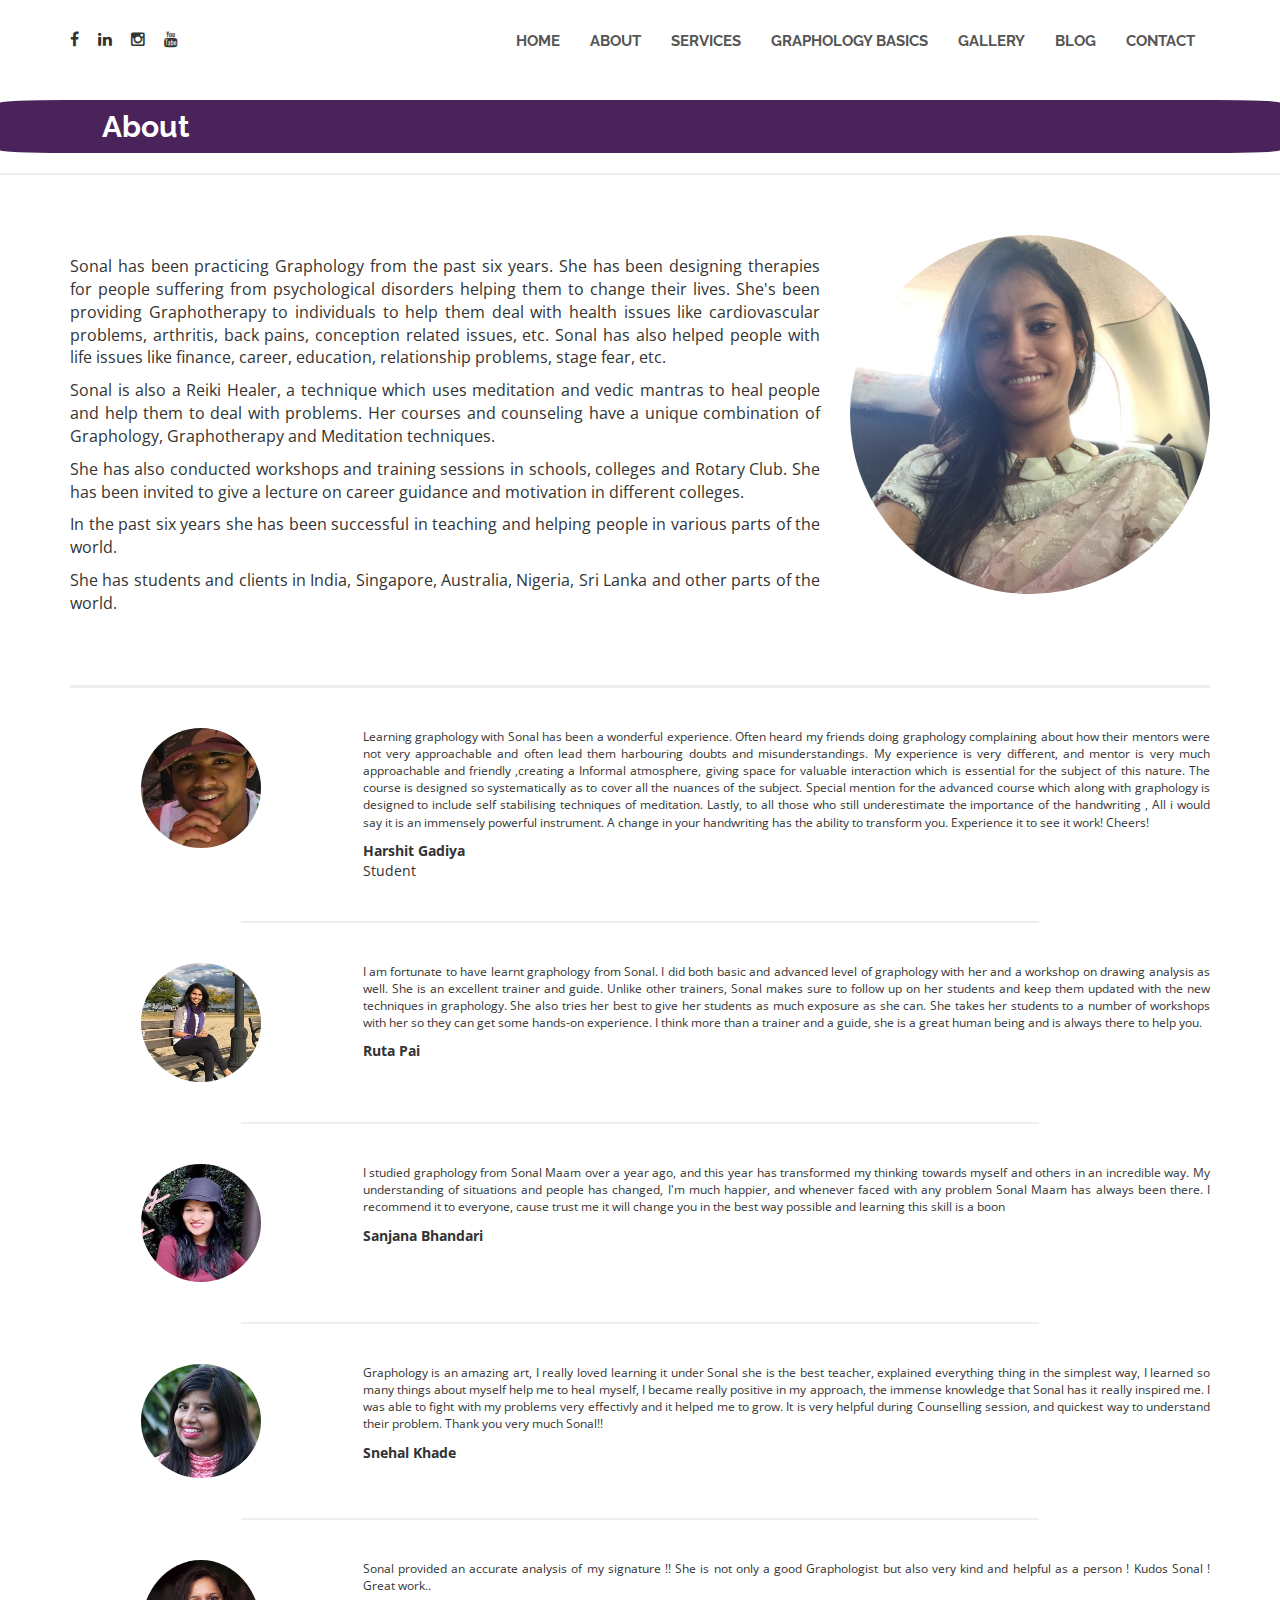
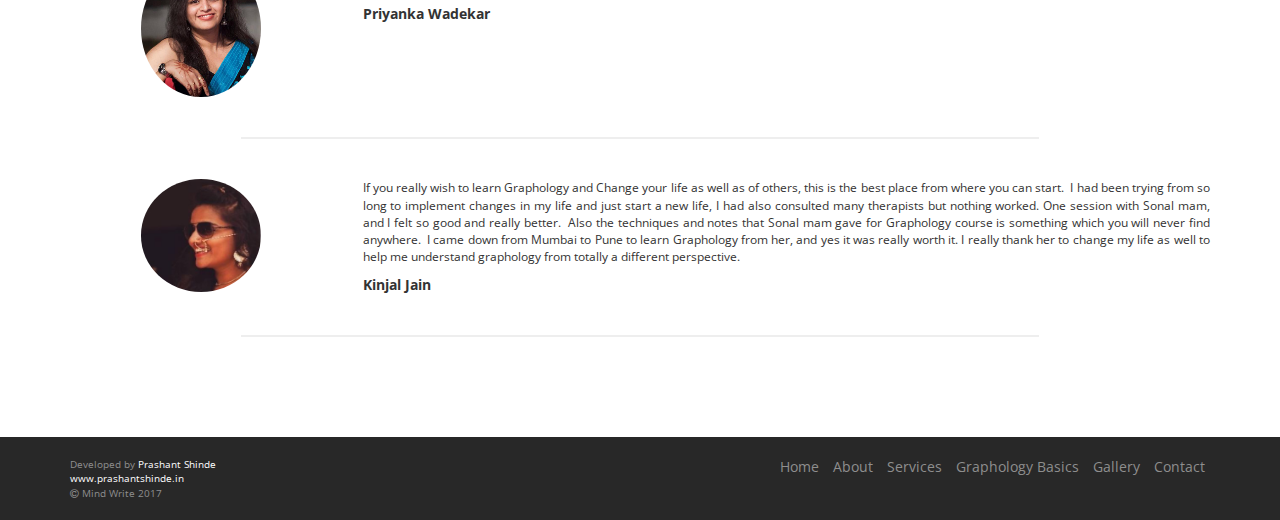
==== commit a4985abb: "lot of changes" ====
--- a/about.html
+++ b/about.html
@@ -10,6 +10,8 @@
     <meta name="keywords" content="sonal, oswal, graphologyindia, graphology, pune, handwriting, analysis, mind, write, graphology">
     
 	<link href="https://fonts.googleapis.com/css?family=Josefin+Sans|Open+Sans|Raleway" rel="stylesheet">
+
+
 	<link rel="stylesheet" href="css/flexslider.css">
 	<link rel="stylesheet" href="css/bootstrap.min.css">
 	<link rel="stylesheet" href="css/font-awesome.min.css">
@@ -36,10 +38,13 @@
 					<div class="top-left" style="padding-top:12px">
 							
 						<ul>
-							<li><a href="https://www.facebook.com/graphologybysonal" target="_new"><i class="fa fa-facebook" aria-hidden="true"></i></a></li>
+							<li><a href="https://www.facebook.com/mindwrite" target="_new"><i class="fa fa-facebook" aria-hidden="true"></i></a></li>
 							<li><a href="https://www.linkedin.com/in/sonal-oswal-3b9a12b4/" target="_new"><i class="fa fa-linkedin" aria-hidden="true"></i></a></li>
 							<li><a href="https://www.instagram.com/sonalforfriends/" target="_new"><i class="fa fa-instagram" aria-hidden="true"></i></a></li>
-						</ul>
+                            <li><a href="https://www.youtube.com/channel/UCTc0bt1uMcg7kTEPNZE01pA" target="_new"><i class="fa fa-youtube"></i></a></li>
+
+                        
+                        </ul>
 
 					</div>
 					<div class="navbar-header">
@@ -56,8 +61,8 @@
 						<ul class="nav navbar-nav navbar-right">
                         	<li><a href="index.html">home</a></li>
 							<li><a href="about.html">about</a></li>
-							<li><a href="counselling.html">counselling</a></li>
-							<li><a href="training.html">training & workshops</a></li>
+							<li><a href="services.html">services</a></li>
+							<li><a href="basics.html">graphology basics</a></li>
                             <li><a href="gallery.html">gallery</a></li>
                             <li><a href="https://mindwriten.wordpress.com">blog</a></li>                            
 							<li><a href="contact.html">contact</a></li>
@@ -91,7 +96,7 @@
             </div>
 
             
-            <div class="col-xs-12 col-md-8 col-md-pull-4" style="padding: 3%">
+            <div class="col-xs-12 col-md-8 col-md-pull-4" style="">
 
                 <br><br>
                 <p style="text-align:justify;" class="para">
@@ -111,6 +116,19 @@
                     She has also conducted workshops and training sessions in schools, colleges and Rotary Club. She has
                     been invited to give a lecture on career guidance and motivation in different colleges.
                 </p>
+
+                <p style="text-align:justify;" class="para">
+                     In the past six years she has been successful in teaching and helping people in various parts of the world.           
+                </p>
+                    
+
+
+                
+                <p style="text-align:justify;" class="para">
+                    She has students and clients in India, Singapore, Australia, Nigeria, Sri Lanka and other parts of the
+                    world.
+
+                </p>
                     
             </div>
 
@@ -224,6 +242,41 @@
                 </div>
                 
             </div>
+
+
+
+            <br>
+            <hr style="border-width:2px;width:70%">
+            <br>
+            <div class="row">
+                    
+                <div class="col-xs-3">
+                    <center>
+                    <img class="img-circle img-responsive" src="images/testimonial/kinjal.JPG" style="" height="120" width="120"/>
+
+                    </center>
+                </div>
+                <div class="col-xs-9">
+                    <p style="font-size:12px;text-align:justify">
+                            
+
+                            If you really wish to learn Graphology and Change your life as well as of
+                            others, this is the best place from where you can start. 
+                            I had been trying from so long to implement changes in my life and just start a
+                            new life, I had also consulted many therapists but nothing worked. One session
+                            with Sonal mam, and I felt so good and really better. 
+                            Also the techniques and notes that Sonal mam gave for Graphology course is
+                            something which you will never find anywhere. 
+                            I came down from Mumbai to Pune to learn Graphology from her, and yes it
+                            was really worth it. I really thank her to change my life as well to help me
+                            understand graphology from totally a different perspective.
+                    </p>
+                    <b> Kinjal Jain</b>
+                </div>
+                
+            </div>
+
+
             <br>
             <hr style="border-width:2px;width:70%">
             <br>
@@ -263,8 +316,8 @@
 						<ul class="list-unstyled list-inline pull-right">
 								<li><a href="index.html">Home</a></li>
 								<li><a href="about.html">About</a></li>
-								<li><a href="counselling.html">Counselling</a></li>
-								<li><a href="training.html">Training & Workshops</a></li>
+								<li><a href="services.html">Services</a></li>
+								<li><a href="basics.html">Graphology Basics</a></li>
 								<li><a href="gallery.html">Gallery</a></li>
 								
 								<li><a href="contact.html">Contact</a></li>
--- a/css/style.css
+++ b/css/style.css
@@ -52,8 +52,14 @@
 }
 .name{
 	font-family: 'Raleway', sans-serif;
-	font-size: 42px;
+	font-size: 30px;
 	font-weight: bold;
+}
+.service-head{
+	font-family: 'Raleway', sans-serif;
+	font-size: 26px;
+	font-weight: bold;
+	
 }
 .nametag{
 	color:white;	
@@ -125,6 +131,12 @@
 	margin: 0;
 }
 
+
+.basics-img{
+	height: 355px;
+	width: 615px;
+}
+
 input[type="text"],
 input[type="password"],
 input[type="email"],
@@ -407,7 +419,7 @@
 		color:white;	
 		font-family: 'Raleway', sans-serif;
 		font-weight: bold;
-		font-size: 32px;
+		font-size: 28px;
 		text-align: center;
 	}
 	.nametag{
@@ -436,6 +448,12 @@
 		font-family: -apple-system, BlinkMacSystemFont, 'Segoe UI', Roboto, Oxygen, Ubuntu, Cantarell, 'Open Sans', 'Helvetica Neue', sans-serif;
 
 		font-size:13px;
+	}
+
+	.basics-img{
+		width: 308px;
+		height: 178px;
+
 	}
 	#slider .caption h2 {
 		font-size: 15px;
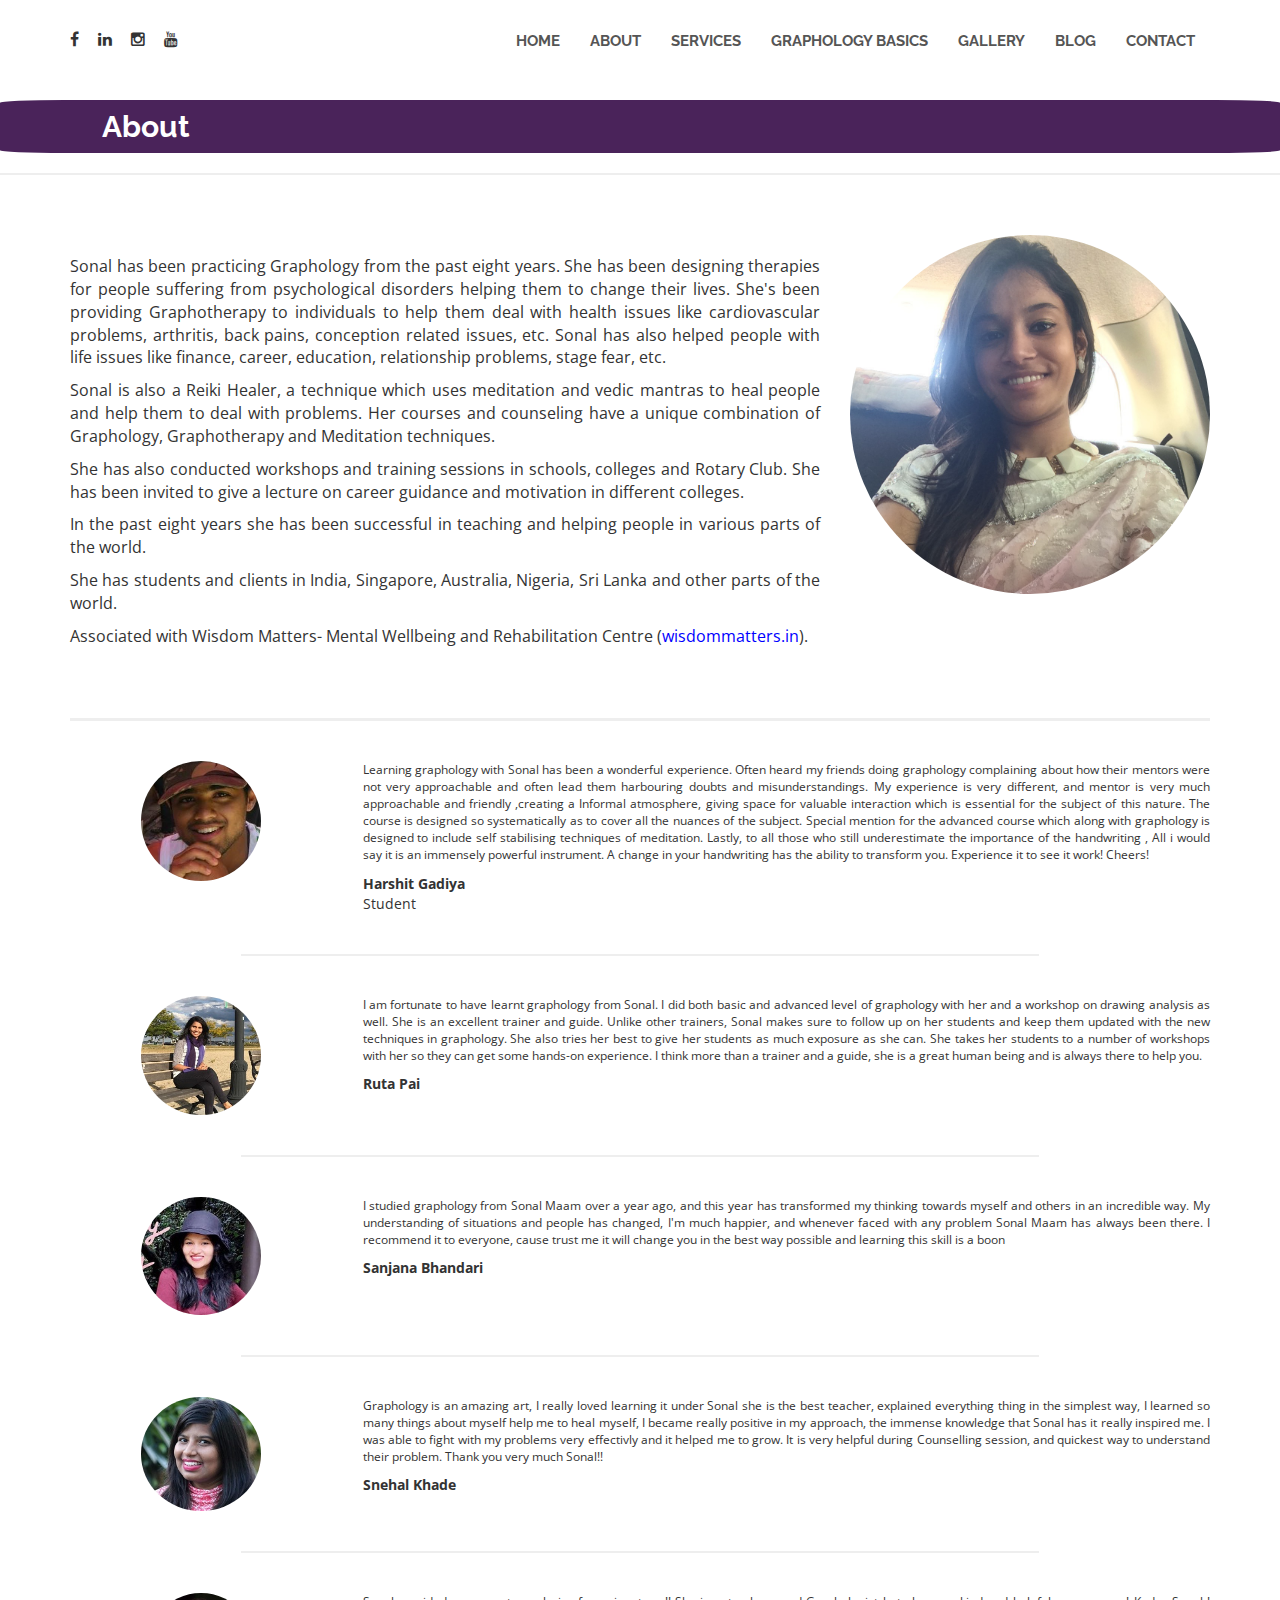
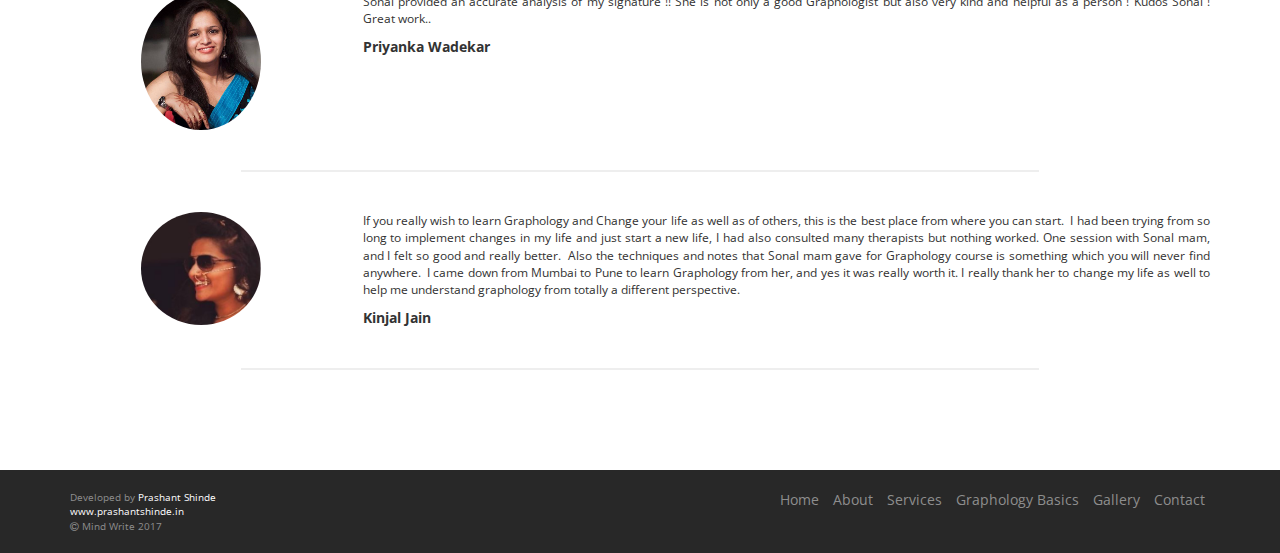
==== commit bee13512: "content changed" ====
--- a/about.html
+++ b/about.html
@@ -25,8 +25,6 @@
 
 	<header id="home">
 
-		
-
 		<!--main-nav-->
 
 		<div id="main-nav">
@@ -34,13 +32,12 @@
 			<nav class="navbar white">
 				<div class="container">
 					
-
 					<div class="top-left" style="padding-top:12px">
 							
 						<ul>
 							<li><a href="https://www.facebook.com/mindwrite" target="_new"><i class="fa fa-facebook" aria-hidden="true"></i></a></li>
 							<li><a href="https://www.linkedin.com/in/sonal-oswal-3b9a12b4/" target="_new"><i class="fa fa-linkedin" aria-hidden="true"></i></a></li>
-							<li><a href="https://www.instagram.com/sonalforfriends/" target="_new"><i class="fa fa-instagram" aria-hidden="true"></i></a></li>
+							<li><a href="https://www.instagram.com/graphologybysonal/" target="_new"><i class="fa fa-instagram" aria-hidden="true"></i></a></li>
                             <li><a href="https://www.youtube.com/channel/UCTc0bt1uMcg7kTEPNZE01pA" target="_new"><i class="fa fa-youtube"></i></a></li>
 
                         
@@ -71,8 +68,7 @@
 
 					</div>
 
-				
-
+	
 				</div>
 			</nav>
 		</div>
@@ -95,12 +91,11 @@
 
             </div>
 
-            
             <div class="col-xs-12 col-md-8 col-md-pull-4" style="">
 
                 <br><br>
                 <p style="text-align:justify;" class="para">
-                    Sonal has been practicing Graphology from the past six years. She has been designing therapies for 
+                    Sonal has been practicing Graphology from the past eight years. She has been designing therapies for 
                     people suffering from psychological disorders helping them to change their lives. She's been providing 
                     Graphotherapy to individuals to help them deal with health issues like cardiovascular problems, arthritis, 
                     back pains, conception related issues, etc. 
@@ -118,18 +113,18 @@
                 </p>
 
                 <p style="text-align:justify;" class="para">
-                     In the past six years she has been successful in teaching and helping people in various parts of the world.           
-                </p>
-                    
-
-
-                
+                     In the past eight years she has been successful in teaching and helping people in various parts of the world.           
+                </p>
+                        
                 <p style="text-align:justify;" class="para">
                     She has students and clients in India, Singapore, Australia, Nigeria, Sri Lanka and other parts of the
                     world.
 
                 </p>
-                    
+                <p style="text-align:justify;" class="para">
+                    Associated with Wisdom Matters- Mental Wellbeing and Rehabilitation Centre (<a href="https://www.wisdommatters.in/" style="color: blue" target="_new">wisdommatters.in</a>).
+                </p>
+
             </div>
 
         </div>
@@ -222,7 +217,6 @@
             </div>
             <br>
 
-
             <hr style="border-width:2px;width:70%">
             <br>
             <div class="row">
@@ -242,9 +236,6 @@
                 </div>
                 
             </div>
-
-
-
             <br>
             <hr style="border-width:2px;width:70%">
             <br>
@@ -275,22 +266,13 @@
                 </div>
                 
             </div>
-
-
-            <br>
-            <hr style="border-width:2px;width:70%">
-            <br>
-
-
+            <br>
+            <hr style="border-width:2px;width:70%">
+            <br>
 
         </div>
-       
-
 
     </div>
-
- 
-
 	
 	<!--bottom footer--><br><br><br>
 	<div id="bottom-footer" class="">
@@ -307,8 +289,7 @@
 							<i class="fa fa-copyright" aria-hidden="true"></i> Mind Write 2017
 							
 						</div>
-						
-						
+									
 					</div>
 				</div>
 				<div class="col-md-8 hidden-xs">
@@ -329,8 +310,6 @@
 		</div>
 	</div>
 	
-
-	
 	<!-- jQuery -->
     <script src="js/jquery.min.js"></script>
     <script src="js/bootstrap.min.js"></script>
